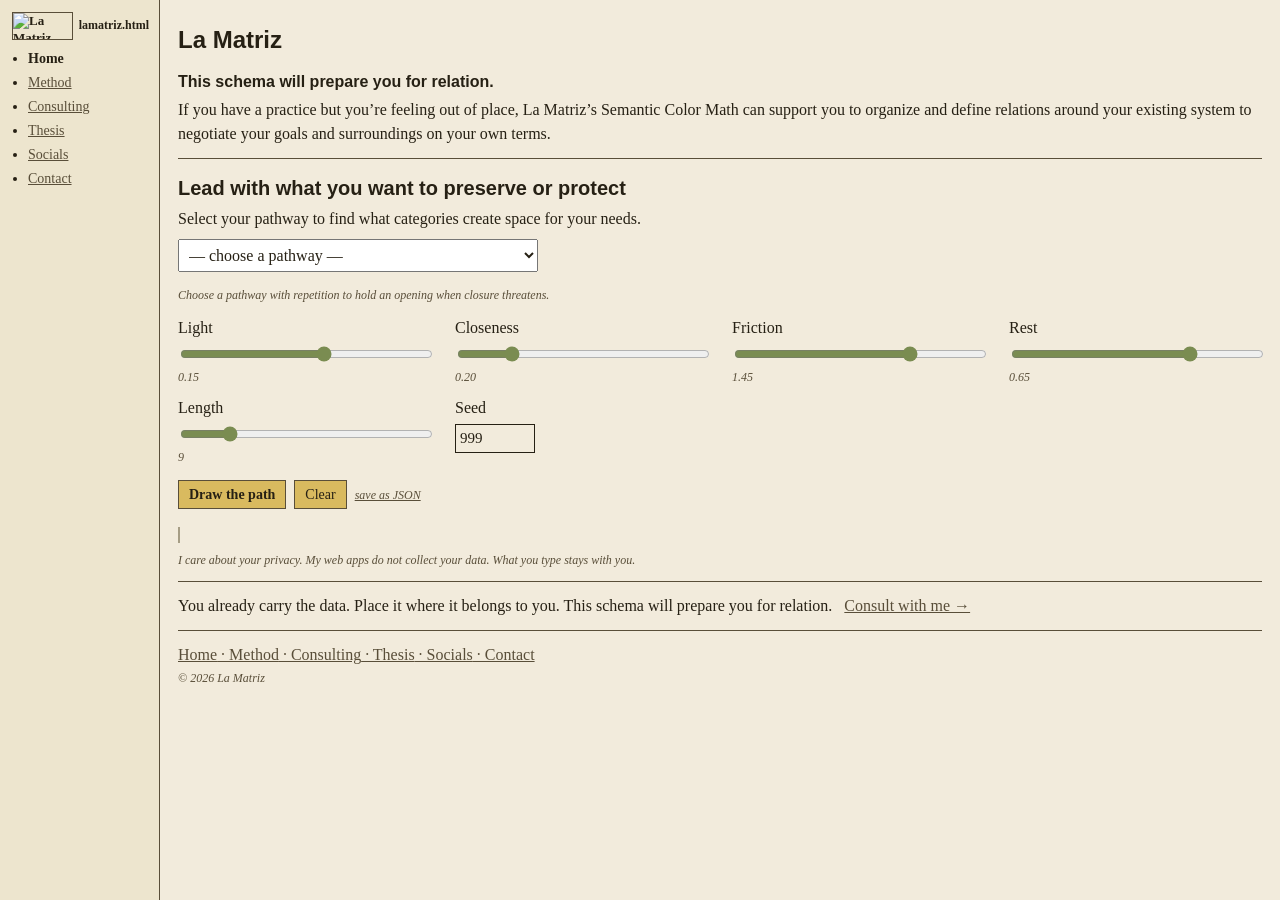
==== 10-26-26-lamatriz-index.html @ 9c247797 "Add files via upload" ====
<!DOCTYPE html>
<html lang="en">
<head>
<meta charset="UTF-8">
<meta name="viewport" content="width=device-width, initial-scale=1.0">
<title>La Matriz - color math for planting belonging</title>
<meta name="description" content="Name what you feel, sort it with color, and find the relations that let you belong.">
<meta property="og:title" content="La Matriz - color math for planting belonging">
<meta property="og:description" content="Name what you feel, sort it with color, and find the relations that let you belong.">
<link rel="canonical" href="https://daniellegauthier.github.io/lamatriz.html/">
<link rel="stylesheet" href="assets/css/style.css">
<link rel="icon" href="./assets/img/la matriz root only.png" type="image/x-icon">
<style>
  .dials { display:grid; grid-template-columns:repeat(auto-fit,minmax(200px,1fr)); gap:10px 24px; margin:12px 0; }
  .dials label { display:flex; flex-direction:column; gap:4px; }
  .dials input[type=range] { width:100%; }
  #pathway-select { width:100%; max-width:360px; padding:6px; margin:8px 0 4px; }
  .actions { margin-top:14px; display:flex; flex-wrap:wrap; gap:8px; align-items:center; }
  #log { margin-top:8px; line-height:1.4; overflow-x:auto; font-family:monospace; }
</style>
</head>
<body>
<div class="page-wrap">

<header>
<a class="logo" href="/lamatriz.html/">
<img src="./assets/img/la matriz root only.png" alt="La Matriz logo">
<span>lamatriz.html</span>
</a>
<ul id="primaryNav">
<li><strong>Home</strong></li>
<li><a href="/lamatriz.html/method">Method</a></li>
<li><a href="/lamatriz.html/consulting">Consulting</a></li>
<li><a href="/lamatriz.html/thesis">Thesis</a></li>
<li><a href="/lamatriz.html/socials">Socials</a></li>
<li><a href="/lamatriz.html/contact">Contact</a></li>
</ul>
</header>

<main>

<!-- 3 · magenta · it → matter -->
<h1>La Matriz</h1>
<h3>This schema will prepare you for relation.</h3>

<!-- 4 · nude · approach → jump -->
<p>If you have a practice but you’re feeling out of place, La Matriz’s Semantic Color Math can support you to organize and define relations around your existing system to negotiate your goals and surroundings on your own terms.</p>

<hr>

<!-- 5 · gold · pull → hide -->
<h2>Lead with what you want to preserve or protect</h2>

<!-- 6 · cyan · act → self -->
<p><label for="pathway-select">Select your pathway to find what categories create space for your needs.</label><br>
<select id="pathway-select">
<option value="">— choose a pathway —</option>
<option value="brown, gold, orange, pink">curious to thoughtful</option>
<option value="red, blue, gold, purple">angry to soft</option>
<option value="purple, red, orange">soft to protective</option>
<option value="red, brown, grey">intelligent to hesitant</option>
<option value="green, grey, nude, red, purple">lost to open</option>
<option value="purple, orange, pink">joy to new</option>
<option value="pink, nude, orange, purple, red">distrust to thoughtful</option>
<option value="purple, pink, yellow, red">happy to resistant</option>
<option value="grey, brown, nude">productive to messy</option>
<option value="black, red, white">strict to neutral</option>
<option value="brown, pink, gold, purple, nude, blue">drain to rise</option>
<option value="grey, green, black, yellow">attached to objective</option>
<option value="orange, red, yellow, purple, orange">stuck to escape</option>
<option value="white, red, green, purple, orange">sad to abundant</option>
<option value="yellow, brown, green">cocky to observant</option>
<option value="magenta, pink, green, blue, teal">it to self</option>
<option value="black, red, green, blue, green, red">toussaint louverture</option>
</select></p>

<!-- 7 · black · order → scale -->
<p class="meta">Choose a pathway with repetition to hold an opening when closure threatens.</p>

<!-- 8 · orange · hit → drop — Light · Closeness · Friction · Rest
     (element ids kept so the engine below stays wired) -->
<div class="dials">
<label>Light <input id="mass" type="range" min="-1" max="1" step="0.05" value="0.15"> <span class="meta" id="massVal">0.15</span></label>
<label>Closeness <input id="voltage" type="range" min="0" max="1" step="0.05" value="0.20"> <span class="meta" id="voltageVal">0.20</span></label>
<label>Friction <input id="charge" type="range" min="0.1" max="2.0" step="0.05" value="1.45"> <span class="meta" id="chargeVal">1.45</span></label>
<label>Rest <input id="nulltime" type="range" min="0" max="0.9" step="0.05" value="0.65"> <span class="meta" id="nullVal">0.65</span></label>
<label>Length <input id="length" type="range" min="4" max="32" step="1" value="9"> <span class="meta" id="lenVal">9</span></label>
<label>Seed <input id="seed" type="number" value="999" step="1" min="0" max="99999" style="width:80px"></label>
</div>

<div class="actions">
<button id="gen" style="font-weight:bold;">Draw the path</button>
<button id="clear">Clear</button>
<a href="#" id="exportJson" class="meta">save as JSON</a>
</div>

<div id="sequence" style="margin-top:10px;display:flex;flex-wrap:wrap;gap:3px;" aria-live="polite"></div>
<pre id="log" class="meta"></pre>

<!-- 9 · white · hope → block -->
<p class="meta">I care about your privacy. My web apps do not collect your data. What you type stays with you.</p>

<hr>

<!-- 10 · purple · free → cheer -->
<p>You already carry the data. Place it where it belongs to you. This schema will prepare you for relation.
&nbsp; <a href="/lamatriz.html/consulting">Consult with me →</a></p>

<hr>
<ul id="footerNav" style="list-style:none;padding:0;margin:0;display:flex;flex-wrap:wrap;gap:0;">
<li><a href="/lamatriz.html/">Home</a></li>
<li><a href="/lamatriz.html/method">&nbsp;· Method</a></li>
<li><a href="/lamatriz.html/consulting">&nbsp;· Consulting</a></li>
<li><a href="/lamatriz.html/thesis">&nbsp;· Thesis</a></li>
<li><a href="/lamatriz.html/socials">&nbsp;· Socials</a></li>
<li><a href="/lamatriz.html/contact">&nbsp;· Contact</a></li>
</ul>
<p class="meta">© <span id="y"></span> La Matriz</p>

</main>
</div>

<script>
document.getElementById('y').textContent = new Date().getFullYear();

/* ---------- core arithmetic helpers ---------- */
const clamp = (x, a, b) => Math.min(b, Math.max(a, x));
function seededGen(seed){ let s = seed>>>0 || 1; return () => (s = (s*1664525 + 1013904223)>>>0) / 4294967296; }
function rgbToHsv(r,g,b){
r/=255; g/=255; b/=255;
const mx=Math.max(r,g,b), mn=Math.min(r,g,b), d=mx-mn;
let h=0;
if(d!==0){ if(mx===r) h=((g-b)/d)%6; else if(mx===g) h=(b-r)/d+2; else h=(r-g)/d+4; h*=60; if(h<0) h+=360; }
return [h, mx===0?0:d/mx, mx];
}
function hsvToRgb(h,s,v){
h=(h%360+360)%360; const c=v*s, x=c*(1-Math.abs((h/60)%2-1)), m=v-c;
let [r,g,b]=[0,0,0];
if(h<60)[r,g,b]=[c,x,0]; else if(h<120)[r,g,b]=[x,c,0]; else if(h<180)[r,g,b]=[0,c,x];
else if(h<240)[r,g,b]=[0,x,c]; else if(h<300)[r,g,b]=[x,0,c]; else [r,g,b]=[c,0,x];
return [Math.round((r+m)*255),Math.round((g+m)*255),Math.round((b+m)*255)];
}
function applySaturation([r,g,b], satCoeff){
const [h,s,v]=rgbToHsv(r,g,b);
return hsvToRgb(h, clamp(s*(1+0.75*satCoeff),0,1), clamp(v*(1+0.50*satCoeff),0,1));
}
function jaccard(a,b){ const A=new Set(a),B=new Set(b); const U=new Set([...A,...B]).size; const I=[...A].filter(x=>B.has(x)).length; return U?I/U:0; }
function hex(c){ return '#'+c.map(v=>v.toString(16).padStart(2,'0')).join(''); }

/* ---------- 15-node array structure with GNH Indicators (la matrice, incl. cyan + magenta) ---------- */
const SEM = [
{name:'grey', rgb:[170,170,170], sent:0.50, words:['precary','apposite'], gnh:'Economic Wellness'},
{name:'pink', rgb:[250,0,90], sent:0.62, words:['ambitious','exquisite'], gnh:'Mental Wellness'},
{name:'gold', rgb:[250,200,0], sent:0.00, words:['technocracy','lotiform'], gnh:'Workplace Wellness'},
{name:'nude', rgb:[250,180,120], sent:0.55, words:['unextenuable','deft'], gnh:'Physical Wellness'},
{name:'orange', rgb:[250,110,0], sent:0.95, words:['blurry','artesian'], gnh:'Social Wellness'},
{name:'white', rgb:[255,255,255], sent:0.00, words:['analeptical'], gnh:'Political Wellness'},
{name:'blue', rgb:[0,0,255], sent:0.90, words:['photopathy','intelligent'], gnh:'Environmental Wellness'},
{name:'green', rgb:[0,255,0], sent:0.65, words:['bulbous','heroic'], gnh:'Ecological Diversity'},
{name:'red', rgb:[255,0,0], sent:0.45, words:['apophantic','candid'], gnh:'Health'},
{name:'black', rgb:[0,0,0], sent:0.00, words:['swabble'], gnh:'Good Governance'},
{name:'brown', rgb:[180,50,0], sent:0.44, words:['notable','submissive'], gnh:'Education'},
{name:'yellow', rgb:[255,255,0], sent:0.50, words:['authority'], gnh:'Living Standards'},
{name:'purple', rgb:[180,50,255], sent:0.68, words:['brave','imaginative'], gnh:'Cultural Diversity'},
{name:'cyan', rgb:[0,255,255], sent:0.70, words:['act','self'], gnh:'Confidence'},
{name:'magenta', rgb:[255,0,255], sent:0.60, words:['it','matter'], gnh:'Aesthetic'}
];
const ALIASES = {teal:'cyan', gray:'grey', beige:'nude', violet:'purple'};
function findColor(name){ const n=String(name).trim().toLowerCase(); return SEM.findIndex(c=>c.name===(ALIASES[n]||n)); }
function mixRgb(a,b,f){ return a.map((v,i)=>Math.round(v+(b[i]-v)*f)); }
function nearestNode(rgb){ let best=0,bd=Infinity; SEM.forEach((c,i)=>{ const d=c.rgb.reduce((s,v,k)=>s+(v-rgb[k])**2,0); if(d<bd){bd=d;best=i;} }); return best; }
const maxAbs = Math.max(...SEM.map(s=>Math.abs(s.sent)));
SEM.forEach(s=>s.sentN = maxAbs ? (s.sent/maxAbs) : 0);

function nodeSimilarity(i,j,alpha=0.6){
const ds = Math.abs(SEM[i].sentN - SEM[j].sentN);
return alpha*(1-ds) + (1-alpha)*jaccard(SEM[i].words, SEM[j].words);
}
function fetchNeutrals(){
const targetSet = new Set(['grey','gray','white','nude','beige']);
let idx = SEM.map((c,i)=>targetSet.has(c.name)?i:-1).filter(i=>i>=0);
if(!idx.length){ const ordered=SEM.map((c,i)=>[i,Math.abs(c.sentN)]).sort((a,b)=>a[1]-b[1]).map(x=>x[0]); idx=ordered.slice(0,5); }
return idx;
}
function computeNextNode(cur, resistance, rng){
const sims = SEM.map((_,j)=>nodeSimilarity(cur,j));
const dist = sims.map(s=>1-Math.max(0,Math.min(1,s)));
const matrixWeight = dist.map((d,k)=>k===cur?0:resistance/Math.max(d,1e-3));
const wSum = matrixWeight.reduce((a,b)=>a+Math.max(0,b),0);
if(wSum===0) return Math.floor(rng()*SEM.length);
let r = rng()*wSum;
for(let j=0;j<matrixWeight.length;j++){ r-=Math.max(0,matrixWeight[j]); if(r<=0) return j; }
return SEM.length-1;
}
function generateSequence({length=11, seed=7, satCoeff=0.15, optimization=0.2, resistance=1.45, delayCoeff=0.65, colorArray=null}={}){
const rng = seededGen(seed);
const neutrals = fetchNeutrals();
const sequenceOut = [];
if (colorArray && colorArray.length > 0) {
// Deterministic traversal: the named colors stay in order; the sliders shape what happens between them.
//  Node Resistance  -> contrasting neighbours need more bridge steps to cross
//  Path Optimization-> bridges snap to the nearest la matrice color (high) or stay raw blends (low)
//  Dynamic Delays   -> chance of a neutral pause after each color (Seed makes it repeatable)
//  Path Length Limit-> the path is compressed to fit, keeping first and last color
const idxs = colorArray.map(findColor).filter(i=>i>=0);
const missing = colorArray.filter(c=>findColor(c)<0).map(c=>c.trim());
const push = (row, extra={}) => sequenceOut.push({t:sequenceOut.length, name:row.name, base_rgb:row.rgb.slice(), rgb:applySaturation(row.rgb, extra.rest?satCoeff*0.2:satCoeff), sentiment:row.sent, words:row.words, gnh:row.gnh, ...extra});
idxs.forEach((cur, k) => {
  push(SEM[cur]);
  const nxt = idxs[k+1];
  if(nxt !== undefined){
    const dissim = 1 - nodeSimilarity(cur, nxt);
    const bridges = Math.round(dissim * resistance * 2);
    for(let b=1; b<=bridges; b++){
      const f = b/(bridges+1);
      const raw = mixRgb(SEM[cur].rgb, SEM[nxt].rgb, f);
      if(optimization >= 0.5){
        const n = nearestNode(raw);
        const last=sequenceOut[sequenceOut.length-1]; if(n!==cur && n!==nxt && last.name!==SEM[n].name) push(SEM[n], {bridge:true});
      } else {
        sequenceOut.push({t:sequenceOut.length, name:SEM[cur].name+'→'+SEM[nxt].name, base_rgb:raw, rgb:applySaturation(raw, satCoeff), sentiment:(SEM[cur].sent+SEM[nxt].sent)/2, words:[], gnh:'bridge', bridge:true});
      }
    }
  }
  const delayProbability = delayCoeff * (1 - Math.abs(SEM[cur].sentN));
  if(nxt !== undefined && rng() < delayProbability){
    const ni = neutrals[Math.floor(rng() * neutrals.length)];
    push(SEM[ni], {rest:true});
  }
});
// compress to the length limit, always keeping the named colors before bridges/pauses
while(sequenceOut.length > length){
  let drop = sequenceOut.findIndex(s=>s.rest);
  if(drop<0) drop = sequenceOut.findIndex(s=>s.bridge);
  if(drop<0) break;
  sequenceOut.splice(drop,1);
}
sequenceOut.missing = missing;
} else {
// Fallback Dynamic Engine Path Calculation
let cur = SEM.map((c,i)=>[i,Math.abs(c.sentN)]).sort((a,b)=>a[1]-b[1])[0][0];
for(let t=0; t<length; t++){
const row = SEM[cur];
sequenceOut.push({t, name:row.name, base_rgb:row.rgb.slice(), rgb:applySaturation(row.rgb, satCoeff), sentiment:row.sent, words:row.words, gnh:row.gnh});
const delayProbability = delayCoeff * (1 - Math.abs(row.sentN));
if(rng() < delayProbability){
const ni = neutrals[Math.floor(rng() * neutrals.length)];
const nrow = SEM[ni];
sequenceOut.push({t:t+0.5, name:nrow.name, base_rgb:nrow.rgb.slice(), rgb:applySaturation(nrow.rgb, satCoeff*0.2), sentiment:nrow.sent, words:nrow.words, gnh:nrow.gnh, rest:true});
}
cur = computeNextNode(cur, resistance * (1 + 0.4 * optimization), rng);
}
}
return sequenceOut;
}

/* ---------- UI Event Wiring ---------- */
const el = id => document.getElementById(id);
const seqEl=el('sequence'), logEl=el('log');
const mass=el('mass'), voltage=el('voltage'), charge=el('charge'), nulltime=el('nulltime'),
len=el('length'), seed=el('seed'), pathwaySelect=el('pathway-select');
function syncControlLabels(){
el('massVal').textContent=Number(mass.value).toFixed(2);
el('voltageVal').textContent=Number(voltage.value).toFixed(2);
el('chargeVal').textContent=Number(charge.value).toFixed(2);
el('nullVal').textContent=Number(nulltime.value).toFixed(2);
el('lenVal').textContent=String(len.value);
}
['input','change'].forEach(evt=>[mass,voltage,charge,nulltime,len,seed].forEach(c=>c.addEventListener(evt,()=>{ syncControlLabels(); if(activeSequence) processTraversal(); })));
pathwaySelect.addEventListener('change', processTraversal);
syncControlLabels();

let activeSequence = null;
function renderOutput(seq){
activeSequence = seq;
seqEl.innerHTML = '';
seq.forEach((s,i)=>{
const cell = document.createElement('div');
cell.style.cssText = `width:44px;height:44px;border:1px solid #594E39;background:${hex(s.rgb)};display:flex;align-items:flex-end;padding:2px;flex-shrink:0;`;
cell.title = `${i+1} — ${s.name}${s.rest?' (delay focus)':''} — [${s.gnh}] — ${hex(s.rgb)}`;
const cap = document.createElement('span');
cap.textContent = `${i+1}`;
cap.style.cssText = 'font-size:9px;font-family:monospace;color:rgba(255,255,255,0.75);mix-blend-mode:difference;';
cell.appendChild(cap);
seqEl.appendChild(cell);
});
logEl.textContent = seq.map((s,i)=>{
const steps = `${String(i + 1).padStart(2, '0')}. `;
const colorTag = `${s.name.toUpperCase().padEnd(7)}`;
const modeTag = s.rest ? ` [Dynamic Delay] ` : s.bridge ? ` [Bridge]        ` : ` [Active Node]  `;
const indicatorTag = `Indicator: ${s.gnh.padEnd(23)}`;
const colorHex = ` ${hex(s.rgb)}`;
return steps + colorTag + modeTag + indicatorTag + colorHex;
}).join('\n') + (seq.missing && seq.missing.length ? `\n(not in the matrix yet: ${seq.missing.join(', ')})` : '');
}
function processTraversal(){
const currentSelection = pathwaySelect.value;
let explicitColorArray = null;
if(currentSelection) {
explicitColorArray = currentSelection.split(',');
}
renderOutput(generateSequence({
length: Number(len.value),
seed: Number(seed.value || 999),
satCoeff: Number(mass.value),
optimization: Number(voltage.value),
resistance: Number(charge.value),
delayCoeff: Number(nulltime.value),
colorArray: explicitColorArray
}));
}
el('gen').addEventListener('click', processTraversal);
el('clear').addEventListener('click', ()=>{ seqEl.innerHTML=''; logEl.textContent=''; pathwaySelect.value=''; activeSequence=null; });
el('exportJson').addEventListener('click', (e)=>{ e.preventDefault();
if(!activeSequence){ logEl.textContent='Compile a path sequence configuration first.'; return; }
const payload = JSON.stringify({version:2, architecture:'deterministic-traversal-map', sequence:activeSequence}, null, 2);
navigator.clipboard?.writeText(payload).catch(()=>{});
const blob=new Blob([payload],{type:'application/json'}); const url=URL.createObjectURL(blob);
const a=document.createElement('a'); a.href=url; a.download='traversal_matrix_sequence.json';
document.body.appendChild(a); a.click(); a.remove(); URL.revokeObjectURL(url);
logEl.textContent='JSON schema copied to system clipboard and downloaded successfully.';
});
</script>
</body>
</html>
---- assets/css/style.css ----
@font-face { font-family: 'Atkinson Hyperlegible'; src: url('./assets/fonts/AtkinsonHyperlegible-Regular.woff2') format('woff2'); font-weight: 400; font-display: swap; }

/* =========================================================
   physicalmagnetism.html — style.css
   Reference aesthetic: jila.colorado.edu/~ajsh/insidebh/
   Document-web style. Earth palette. Browser-native structure.
   ========================================================= */

/* ---------- Reset (minimal — let browser do its thing) ---------- */
*, *::before, *::after { box-sizing: border-box; }
img, picture, video, canvas, svg { display: block; max-width: 100%; }
input, button, textarea, select { font: inherit; color: inherit; }

/* ---------- Design Tokens ---------- */
:root {
  --bg:           #F2EBDC;
  --surface:      #EDE5CE;
  --text:         #262014;
  --muted:        #594E39;
  --faint:        #A69D85;
  --border:       #594E39;
  --link:         #594E39;
  --link-visited: #7A4030;
  --link-hover:   #7A8C51;
  --accent:       #7A8C51;
  --accent-2:     #D9BA5F;
  --accent-rust:  #BF6849;
}

/* ---------- Base ---------- */
body {
  background: var(--bg);
  color: var(--text);
  font-family: Times New Roman, Times, serif;
  font-size: 16px;
  line-height: 1.5;
  margin: 0;
  padding: 0;
}

/* Links: underlined, colored — default web behavior */
a           { color: var(--link); text-decoration: underline; }
a:visited   { color: var(--link-visited); }
a:hover     { color: var(--link-hover); }

h1 { font-size: 24px; font-weight: bold; margin: 12px 0 6px; }
h2 { font-size: 20px; font-weight: bold; margin: 14px 0 4px; }
h3 { font-size: 16px; font-weight: bold; margin: 12px 0 4px; }

h1, h2, h3 { font-family: 'Atkinson Hyperlegible', Helvetica, Arial, sans-serif; }

p  { margin: 0 0 10px; }
ul { margin: 4px 0 10px 24px; padding: 0; }
li { margin-bottom: 2px; }
hr { border: none; border-top: 1px solid var(--border); margin: 12px 0; }

pre, code {
  font-family: Courier New, Courier, monospace;
  font-size: 13px;
  background: var(--surface);
  padding: 0 2px;
}
pre {
  display: block;
  padding: 8px 10px;
  margin: 8px 0;
  border-left: 3px solid var(--accent);
  white-space: pre-wrap;
}

table { border-collapse: collapse; }
td    { vertical-align: top; padding: 0; }

/* ---------- Page layout: sidebar + content (table-based feel, CSS impl) ---------- */
.page-wrap {
  display: flex;
  align-items: flex-start;
  min-height: 100vh;
}

/* ---------- Sidebar nav ---------- */
.navbar,
header {
  width: 160px;
  flex-shrink: 0;
  border-right: 1px solid var(--border);
  background: var(--surface);
  padding: 12px 10px 20px 12px;
  min-height: 100vh;
  position: sticky;
  top: 0;
  align-self: flex-start;
}

/* The logo inside sidebar */
.logo {
  display: flex;
  align-items: center;
  gap: 6px;
  font-size: 13px;
  font-weight: bold;
  color: var(--text);
  text-decoration: none;
  margin-bottom: 8px;
  line-height: 1.3;
}
.logo img {
  height: 28px;
  width: auto;
  border: 1px solid var(--border);
}
.logo span { font-size: 12px; }

/* Nav label (site title above list) */
.navbar .nav-label,
header .nav-label {
  display: block;
  font-size: 11px;
  font-weight: bold;
  letter-spacing: 0.05em;
  text-transform: uppercase;
  color: var(--muted);
  margin-bottom: 6px;
}

/* Nav list */
#primaryNav {
  list-style: disc;
  margin: 0 0 0 16px;
  padding: 0;
}
#primaryNav li   { font-size: 14px; margin-bottom: 3px; }
#primaryNav a    { color: var(--link); text-decoration: underline; }
#primaryNav a:hover { color: var(--link-hover); }

/* Subnav: flatten — no dropdowns, just more list items */
.subnav { display: contents; }
.subnavbtn { display: none; }
.subnav-content { display: contents; }

/* Hide mobile toggle */
#menuToggle { display: none; }

/* Back/forward links in sidebar */
.sidebar-nav-prev-next {
  margin-top: 10px;
  font-size: 12px;
  color: var(--muted);
  list-style: none;
  margin-left: 0;
  padding: 0;
}
.sidebar-nav-prev-next li { margin-bottom: 2px; }

/* ---------- Main content area ---------- */
main {
  flex: 1;
  padding: 10px 18px 24px;
  min-width: 0;
}

/* Breadcrumb prev/next */
.breadcrumb {
  font-size: 13px;
  color: var(--muted);
  margin-bottom: 8px;
}
.breadcrumb a { color: var(--muted); }

/* ---------- JILA-style infobox (bordered definition box) ---------- */
.infobox {
  border: 1px solid var(--border);
  background: var(--surface);
  padding: 8px 12px;
  margin: 10px 0;
  display: table; /* shrink-wrap like inline-block but respects width */
  font-size: 15px;
}
.infobox ul { margin: 4px 0 0 20px; }
.infobox p  { margin: 0; }

/* ---------- Buttons: minimal, gold-tinted ---------- */
button,
.btn,
.btn.primary,
.btn.ghost {
  background: var(--accent-2);
  border: 1px solid var(--border);
  font-family: Times New Roman, Times, serif;
  font-size: 14px;
  padding: 3px 10px;
  cursor: pointer;
  color: var(--text);
  text-decoration: none;
  display: inline;
  border-radius: 0;
  box-shadow: none;
  letter-spacing: normal;
  font-weight: normal;
}
button:hover,
.btn:hover,
.btn.primary:hover,
.btn.ghost:hover {
  background: var(--accent);
  color: var(--bg);
}

/* ---------- Inputs ---------- */
input[type="text"],
input[type="number"] {
  background: var(--bg);
  border: 1px solid var(--text);
  font-family: Times New Roman, Times, serif;
  font-size: 15px;
  padding: 2px 4px;
  color: var(--text);
}
input[type="text"]::placeholder { color: var(--faint); font-style: italic; }
input[type="range"] { accent-color: var(--accent); vertical-align: middle; }

/* ---------- Sequence/color preview ---------- */
#sequence {
  display: flex;
  gap: 3px;
  flex-wrap: wrap;
  margin: 8px 0;
  /* override any grid from index.html */
  grid-template-columns: unset !important;
}

/* Individual swatch cells */
#sequence > div {
  width: 44px !important;
  height: 44px !important;
  border-radius: 0 !important;
  border: 1px solid var(--border) !important;
  display: flex;
  align-items: flex-end;
  padding: 2px;
}

/* Sequence number inside cell */
#sequence > div > div {
  font-size: 9px !important;
  color: rgba(255,255,255,0.75) !important;
  font-family: Courier New, monospace;
  mix-blend-mode: difference;
  text-shadow: none !important;
  text-align: left;
}

/* Log output */
#log {
  margin-top: 6px;
  font-size: 12px;
  color: var(--muted);
  background: none;
  border-left: 2px solid var(--faint);
  padding-left: 8px;
  line-height: 1.8;
}

.meta { font-size: 12px; color: var(--muted); font-style: italic; }

/* ---------- Controls layout (table-based in html is fine here) ---------- */
/* Let the index.html controls grid remain; just normalize font/appearance */
#controls {
  display: flex !important;
  flex-wrap: wrap;
  gap: 10px !important;
  grid-template-columns: unset !important;
}
#controls label {
  font-size: 14px;
  font-family: Times New Roman, Times, serif;
  color: var(--text);
  display: flex;
  flex-direction: column;
  gap: 2px;
}
#controls span.meta {
  font-size: 12px;
  color: var(--muted);
  font-style: italic;
}

/* ---------- Card (used for preview section) ---------- */
.card {
  background: transparent;
  border: none;
  border-radius: 0;
  padding: 0;
  box-shadow: none;
}
.card:hover { transform: none; background: transparent; }
.card .icon { display: none; }
.card h2 { font-size: 20px; font-weight: bold; }
.card p   { font-size: 15px; color: var(--muted); }

/* grid around the preview section: remove card-grid styling */
.grid .container {
  display: block !important;
  grid-template-columns: unset !important;
}
.grid { padding: 0; }

/* ---------- CTA band ---------- */
.cta-band {
  padding: 14px 0;
  background: transparent;
  border-top: 1px solid var(--border);
  border-bottom: 1px solid var(--border);
  text-align: left;
}
.cta-band h2 {
  font-size: 17px;
  font-weight: normal;
  font-style: italic;
  letter-spacing: normal;
  text-align: left;
  display: inline;
}
.cta-band .actions {
  display: inline;
  margin-top: 0;
}
.cta-band a.btn {
  font-size: 14px;
  margin-left: 10px;
}

/* ---------- Footer ---------- */
footer {
  border-top: 1px solid var(--border);
  padding: 10px 0 24px;
  font-size: 13px;
  color: var(--muted);
}

.footer-inner {
  display: block;
}

/* Repeated nav at footer — inline dot-separated list */
footer #primaryNav {
  list-style: none;
  margin: 0 0 6px;
  padding: 0;
  display: flex;
  flex-wrap: wrap;
  gap: 0;
}
footer #primaryNav li { display: inline; margin: 0; }
footer #primaryNav li::after { content: " · "; color: var(--faint); }
footer #primaryNav li:last-child::after { content: ""; }
footer #primaryNav a { font-size: 13px; color: var(--muted); text-decoration: underline; }
footer #primaryNav a:hover { color: var(--link-hover); }
footer .subnavbtn { display: none; }
footer .subnav-content { display: contents; }
footer .subnav-content a { font-size: 13px; color: var(--muted); }

.footer-meta { font-size: 12px; color: var(--muted); margin-top: 4px; }

/* ---------- Proof/bullets section ---------- */
.proof { padding: 0 0 14px; }
.proof .bullets { display: block; }
.proof .bullets li {
  list-style: disc;
  background: none;
  border: none;
  border-radius: 0;
  padding: 0;
  color: var(--muted);
  font-size: 14px;
}

/* ---------- Grid-score / table components ---------- */
.grid-score {
  display: grid;
  grid-template-columns: repeat(5, 1fr);
  grid-auto-rows: 120px;
  border-top: 1px solid var(--border);
  border-left: 1px solid var(--border);
}
.cell {
  border-right: 1px solid var(--border);
  border-bottom: 1px solid var(--border);
  padding: 12px;
  font-size: 14px;
  line-height: 1.5;
  display: flex;
  align-items: center;
}
.cell.small  { font-size: 12px; }
.cell.title  { font-size: 18px; font-weight: bold; }
.cell.empty  { background: transparent; }

.table-thin { border-collapse: collapse; width: 100%; font-size: 14px; }
.table-thin th, .table-thin td {
  border: 1px solid var(--border);
  padding: 5px 8px;
  text-align: left;
  font-weight: normal;
}
.table-thin th { border-bottom-width: 2px; font-weight: bold; }

/* ---------- Utilities ---------- */
.hidden { display: none !important; }
.visually-hidden {
  position: absolute !important; width: 1px; height: 1px;
  padding: 0; margin: -1px; overflow: hidden; clip: rect(0 0 0 0);
  white-space: nowrap; border: 0;
}
hr.sep { border: 0; height: 1px; background: var(--border); margin: 12px 0; }

/* ---------- Mobile ---------- */
@media (max-width: 640px) {
  .page-wrap { flex-direction: column; }
  .navbar, header {
    width: 100%;
    min-height: auto;
    position: static;
    border-right: none;
    border-bottom: 1px solid var(--border);
    padding: 10px 12px;
  }
  #primaryNav {
    display: flex;
    flex-wrap: wrap;
    list-style: none;
    margin: 0;
    gap: 0;
  }
  #primaryNav li { display: inline; }
  #primaryNav li::after { content: " · "; color: var(--faint); }
  #primaryNav li:last-child::after { content: ""; }
  main { padding: 10px 12px; }
}

/* ---------- Motion ---------- */
@media (prefers-reduced-motion: reduce) {
  * {
    animation-duration: .001ms !important;
    transition-duration: .001ms !important;
    scroll-behavior: auto !important;
  }
}

/* ==========================================================================
   7/8/26 PHYSICAL MAGNETISM CONSULTING STYLES
   ========================================================================== */

.consulting-container {
  max-width: 900px;
  margin: 0 auto;
  padding: 20px 0;
}

/* Header & Logo Integration */
.consulting-header {
  text-align: center;
  margin-bottom: 40px;
}

.consulting-logo {
  max-width: 280px;
  height: auto;
  margin: 0 auto 20px auto;
  display: block;
}

.consulting-header h1 {
  margin-bottom: 10px;
}

.subtitle {
  font-style: italic;
  color: #555;
  font-size: 1.1rem;
  max-width: 600px;
  margin: 0 auto;
  line-height: 1.5;
}

/* Workflow Section */
.workflow-section {
  margin-bottom: 50px;
}

.workflow-intro {
  margin-bottom: 25px;
  line-height: 1.6;
}

.workflow-steps {
  display: grid;
  grid-template-columns: repeat(auto-fit, minmax(300px, 1fr));
  gap: 25px;
  margin-top: 20px;
}

.step-card {
  background: rgba(89, 78, 57, 0.03); /* Subtle tint using your border color */
  border-left: 3px solid #594E39;
  padding: 20px;
  border-radius: 0 4px 4px 0;
}

.step-card h3 {
  margin-top: 0;
  margin-bottom: 12px;
  color: #111;
}

.step-card p {
  margin: 0;
  font-size: 0.95rem;
  line-height: 1.6;
}

/* Tiered Pricing Section */
.pricing-section {
  margin: 50px 0;
}

.pricing-intro {
  margin-bottom: 30px;
}

.pricing-grid {
  display: grid;
  grid-template-columns: repeat(auto-fit, minmax(260px, 1fr));
  gap: 20px;
  align-items: stretch;
}

.pricing-tier {
  border: 1px solid #e0dcd3;
  border-radius: 6px;
  padding: 25px;
  background: #fff;
  display: flex;
  flex-direction: column;
  position: relative;
}

/* Highlighted container for Tier 2 */
.pricing-tier.featured {
  border: 2px solid #594E39;
  box-shadow: 0 4px 12px rgba(89, 78, 57, 0.08);
}

.tier-label {
  font-size: 0.75rem;
  text-transform: uppercase;
  letter-spacing: 1px;
  font-weight: bold;
  color: #6d6350;
  display: block;
  margin-bottom: 8px;
}

.pricing-tier h3 {
  font-size: 2rem;
  margin: 0 0 15px 0;
  color: #111;
  font-weight: bold;
}

.per-session {
  font-size: 0.95rem;
  font-weight: normal;
  color: #666;
}

.tier-desc {
  font-size: 0.9rem;
  line-height: 1.5;
  color: #444;
  margin-bottom: 20px;
}

.pricing-tier ul {
  list-style-type: none;
  padding: 0;
  margin: auto 0 0 0; /* Pushes list to fill spaces evenly */
  border-top: 1px dashed #e0dcd3;
  padding-top: 15px;
}

.pricing-tier li {
  font-size: 0.88rem;
  line-height: 1.5;
  margin-bottom: 10px;
  position: relative;
  padding-left: 18px;
  color: #333;
}

/* Custom organic bullet indicators */
.pricing-tier li::before {
  content: "•";
  color: #594E39;
  position: absolute;
  left: 0;
  font-size: 1.1rem;
  top: -2px;
}

.sliding-scale-note {
  font-size: 0.85rem;
  font-style: italic;
  color: #666;
  margin-top: 20px;
}

/* Testimonial Feature Section */
.testimonial-section {
  background: #faf8f5; /* Clean paper texture tone */
  border: 1px dashed #594E39;
  padding: 30px;
  border-radius: 4px;
  margin: 50px 0;
}

.testimonial-section blockquote {
  font-style: italic;
  font-size: 1.05rem;
  line-height: 1.6;
  color: #222;
  margin: 0 0 15px 0;
  padding: 0;
  border: none;
}

.testimonial-section cite {
  display: block;
  text-align: right;
  font-weight: bold;
  font-style: normal;
  color: #594E39;
  font-size: 0.95rem;
}

/* Mobile Responsiveness Fine-tuning */
@media (max-width: 600px) {
  .pricing-grid {
    grid-template-columns: 1fr;
  }
  .workflow-steps {
    grid-template-columns: 1fr;
  }
  .testimonial-section {
    padding: 20px;
  }
}
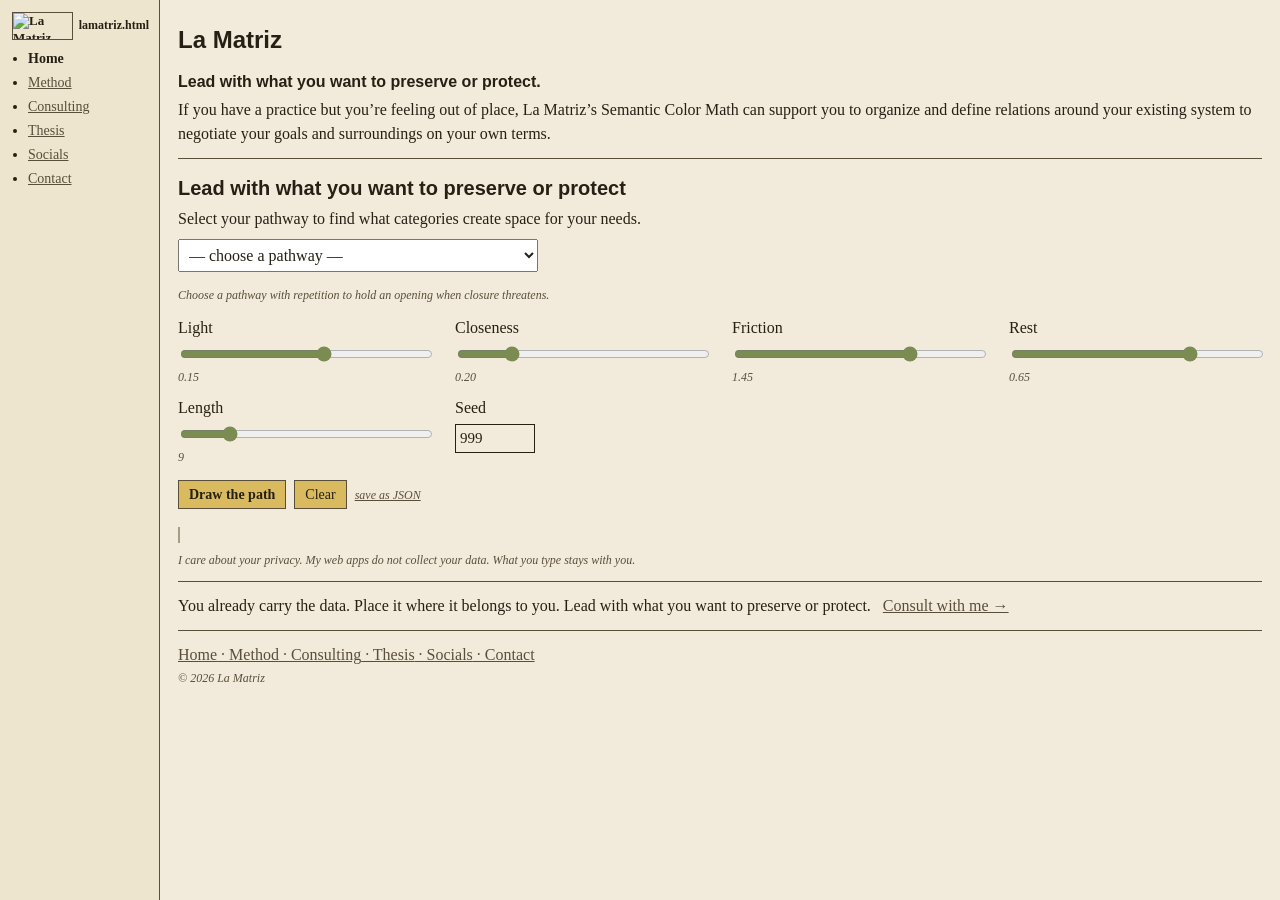
==== commit 6a47925e: "Update heading and paragraph text for clarity" ====
--- a/10-26-26-lamatriz-index.html
+++ b/10-26-26-lamatriz-index.html
@@ -41,7 +41,7 @@
 
 <!-- 3 · magenta · it → matter -->
 <h1>La Matriz</h1>
-<h3>This schema will prepare you for relation.</h3>
+<h3>Lead with what you want to preserve or protect.</h3>
 
 <!-- 4 · nude · approach → jump -->
 <p>If you have a practice but you’re feeling out of place, La Matriz’s Semantic Color Math can support you to organize and define relations around your existing system to negotiate your goals and surroundings on your own terms.</p>
@@ -103,7 +103,7 @@
 <hr>
 
 <!-- 10 · purple · free → cheer -->
-<p>You already carry the data. Place it where it belongs to you. This schema will prepare you for relation.
+<p>You already carry the data. Place it where it belongs to you. Lead with what you want to preserve or protect.
 &nbsp; <a href="/lamatriz.html/consulting">Consult with me →</a></p>
 
 <hr>
